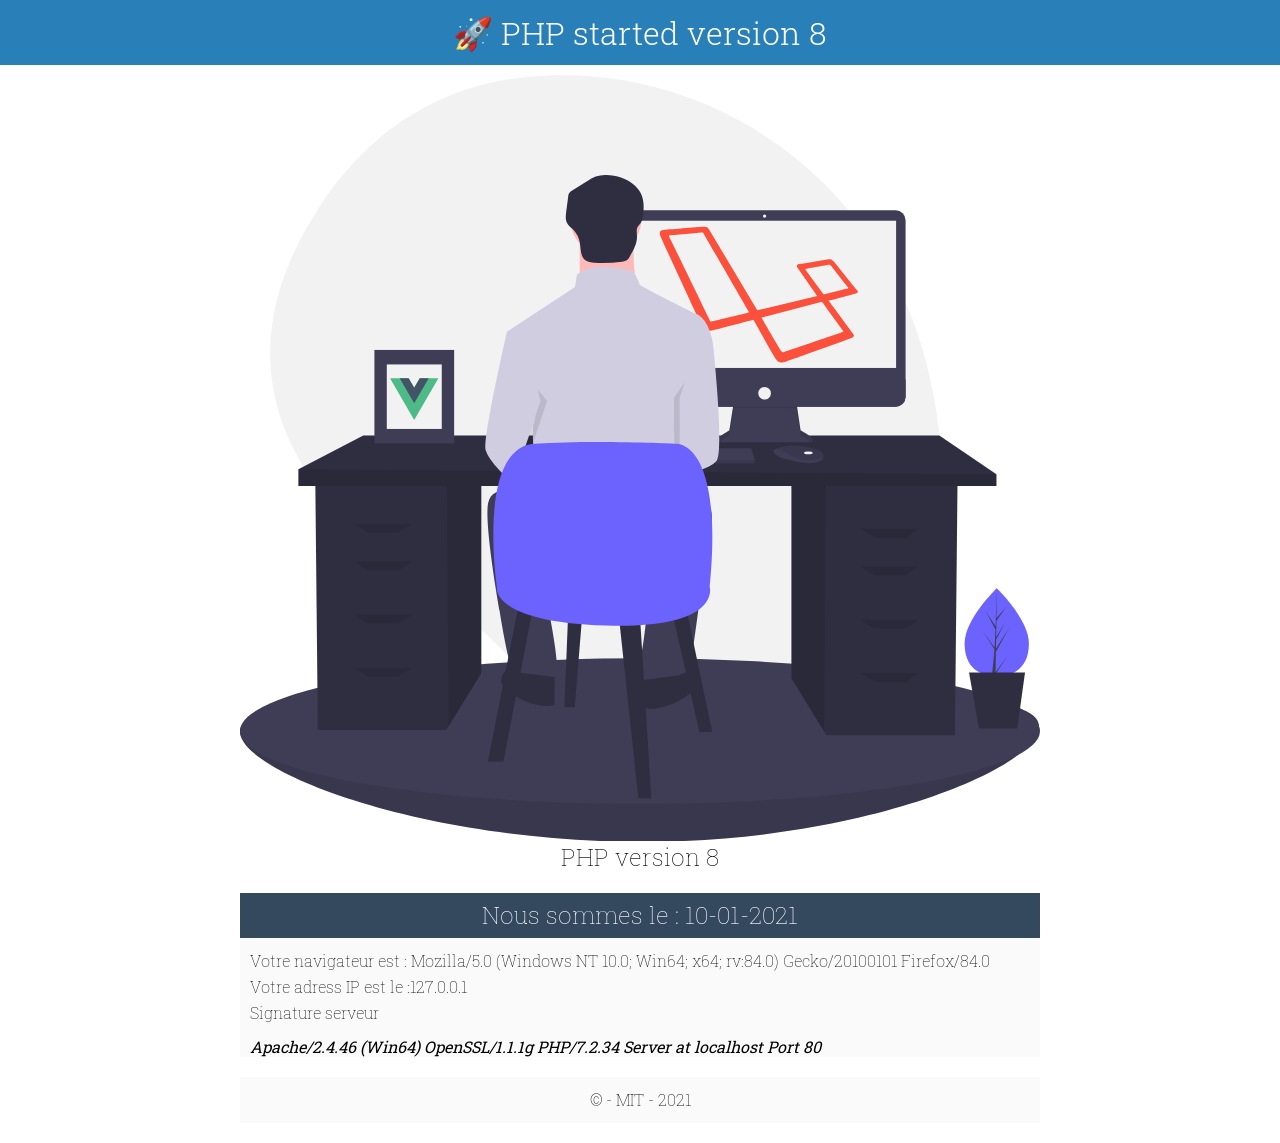
==== public/index.html @ 5269e04b "php version" ====
<!DOCTYPE html>
<html lang="en">
<head>
    <meta charset="UTF-8">
    <meta http-equiv="X-UA-Compatible" content="IE=edge">
    <meta name="viewport" content="width=device-width, initial-scale=1.0">
    <title>Started PHP</title>
	<link rel="apple-touch-icon" sizes="180x180" href="favicon/apple-touch-icon.png">
    <link rel="icon" type="image/png" sizes="32x32" href="favicon/favicon-32x32.png">
    <link rel="icon" type="image/png" sizes="16x16" href="favicon/favicon-16x16.png">
    <link rel="manifest" href="favicon/site.webmanifest">
    <link rel="stylesheet" href="./css/style.css">
</head>
<body>
	<!--cours https://hackmd.io/iNktz6XzRyu7gGmKvPpXfQ?view-->
	<header>
		<h1>
			🚀 
			PHP started version 8
		</h1>
	</header>
	<main>
        <figure>
            <img src="./asset/cover.svg" alt="cover php">
            <figcaption>
                <h2>
                    PHP version 8
                </h2>
            </figcaption>
        </figure>
		<section>
			<h2>Nous sommes le : 10-01-2021</h2>
			<p>
				Votre navigateur est : Mozilla/5.0 (Windows NT 10.0; Win64; x64; rv:84.0) Gecko/20100101 Firefox/84.0<br>
				Votre adress IP est le :127.0.0.1
				<br>Signature serveur
				
			</p>
			<address>Apache/2.4.46 (Win64) OpenSSL/1.1.1g PHP/7.2.34 Server at localhost Port 80</address>
		</section>
	</main>
	<!-- <pre>
	</pre> -->
	<footer>
		<p>&copy; - MIT - 2021</p>
	</footer>
	
</html>
---- public/css/style.css ----
@import url('https://fonts.googleapis.com/css2?family=Roboto+Slab:wght@100..900&display=swap');
html{
	font-size: 62.5%;
}
body{
	font: 1.6rem 'Roboto Slab',sans-serif; /* 16px 62.5% => 1.000*/
	margin: 0;
}
h1,h2,h3,h4,ul,ol,p{
	margin: 0;
	padding: 0;
	list-style: none;
	font-weight: 100;
}
img{
    display: inline-block;
    width: 100%;
    height: 100%;
    object-fit: cover;
    vertical-align: middle;
}
*{
	box-sizing: border-box;
}
/* theme css */
header{
    background: #2980b9;
 }
 header h1{
    text-align: center;
    line-height: 6.5rem;
    color: #fff;
    font-weight: 300;
 }
p,ul{
    max-width: 80rem;
    line-height: 2.6rem;
    margin: 2.0rem auto 0;
    background: #fafafa;
    border: solid 0.1rem #ccc;
    padding: 1.0rem;
}
ul li:nth-child(2n+1){
    background: #222;
    color: #fff;
    padding: 0.5rem;
}
main figure{
    max-width: 80rem;
    margin: 1rem auto;
}
figure h2{
    text-align: center;
}
section,footer{
    max-width: 80rem;
    margin: 2.0rem auto;
    background: #fafafa;
}
section > h2{
    text-align: center;
    background: #34495e;
    color: #fff;
    line-height: 4.5rem;
}
section > p {
    border: 0;
    padding: 1.0rem;
    margin: 0;

}
section address{
    padding: 0 1.0rem;
}
footer p{
    border: 0;
    text-align: center;
}
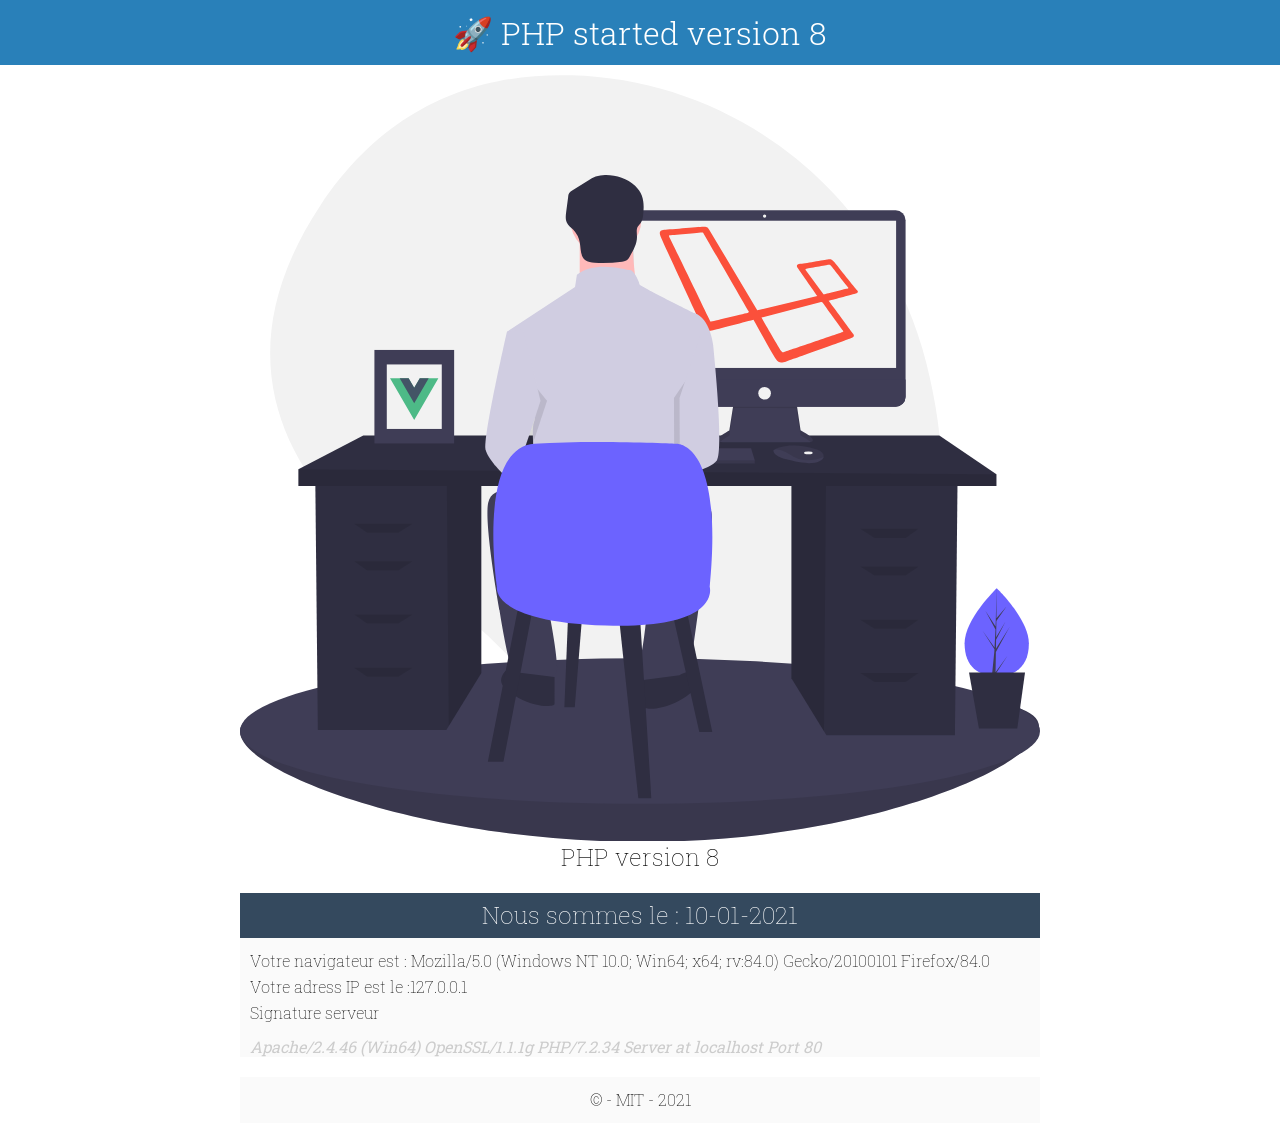
==== commit 6a91ae49: "directives model" ====
--- a/public/index.html
+++ b/public/index.html
@@ -26,6 +26,7 @@
                 <h2>
                     PHP version 8
                 </h2>
+				
             </figcaption>
         </figure>
 		<section>
--- a/public/css/style.css
+++ b/public/css/style.css
@@ -72,6 +72,9 @@
 section address{
     padding: 0 1.0rem;
 }
+address{
+    color: #ccc;
+}
 footer p{
     border: 0;
     text-align: center;
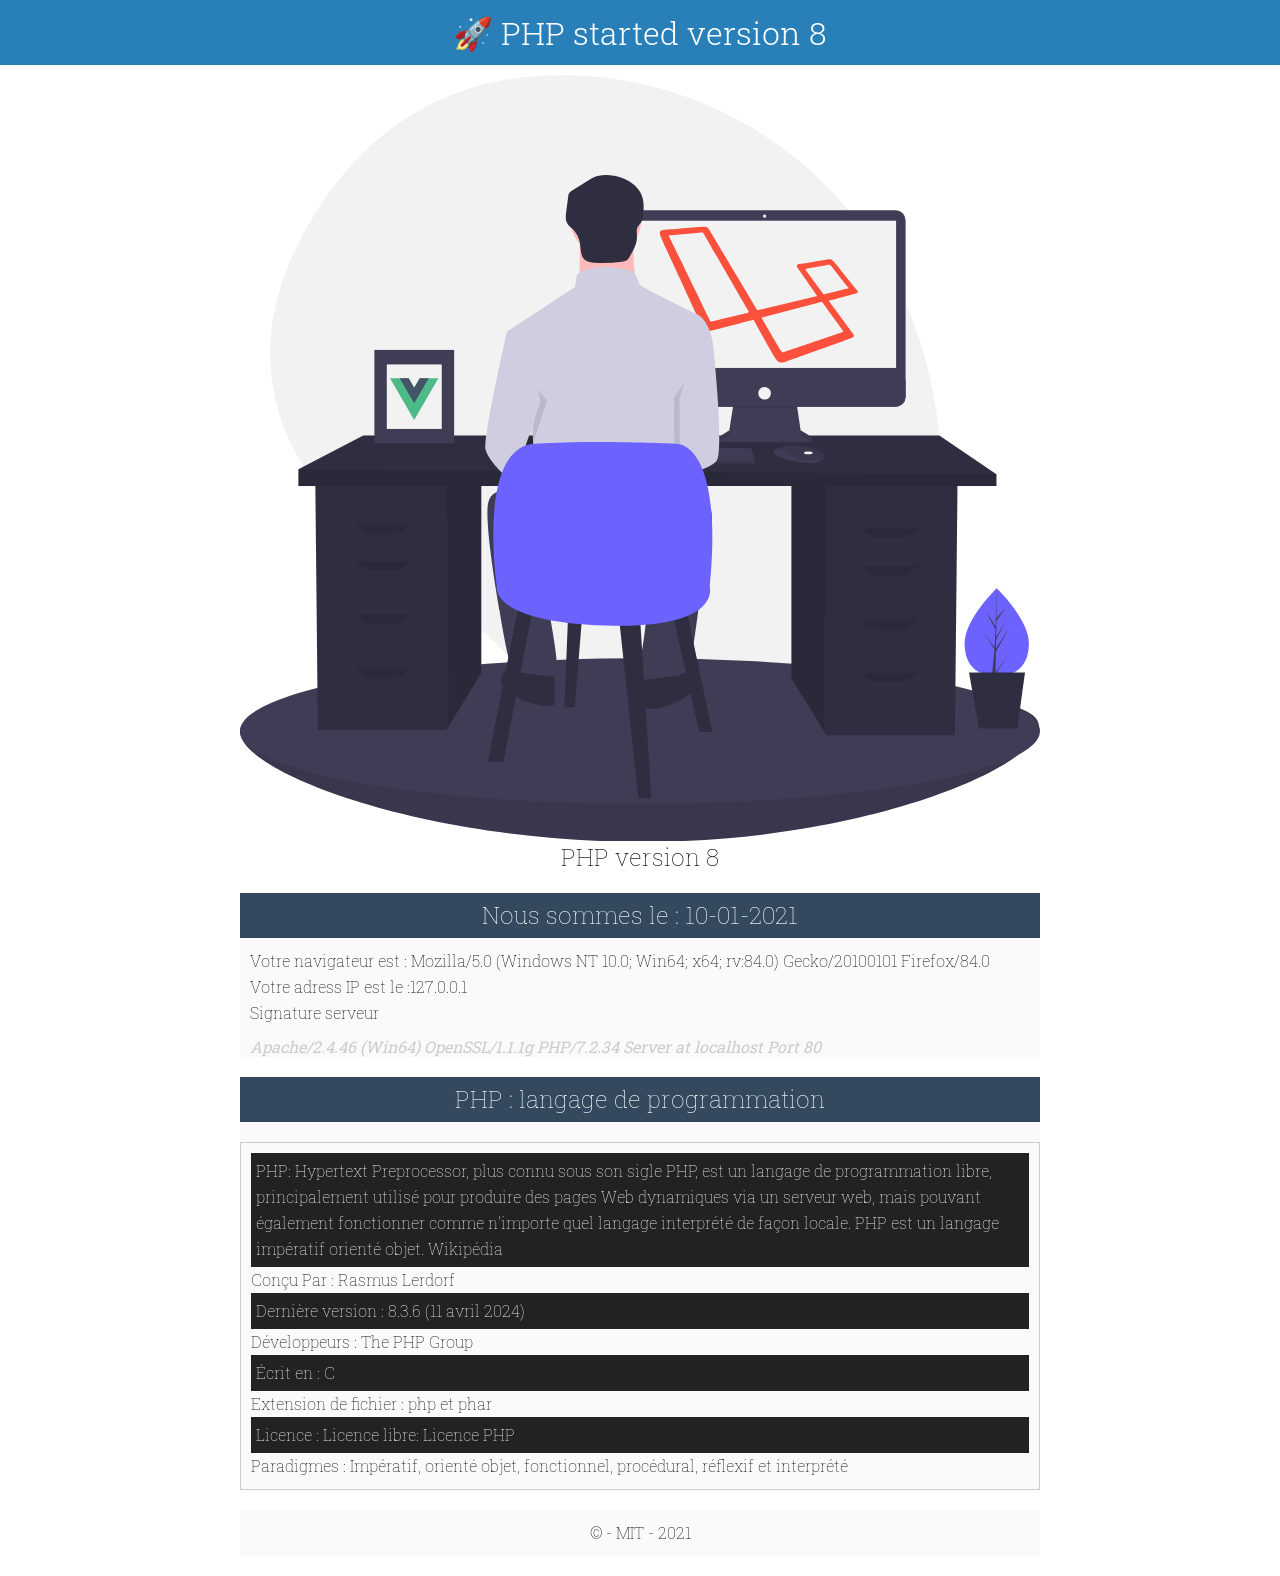
==== commit b580f7a9: "php update" ====
--- a/public/index.html
+++ b/public/index.html
@@ -39,6 +39,20 @@
 			</p>
 			<address>Apache/2.4.46 (Win64) OpenSSL/1.1.1g PHP/7.2.34 Server at localhost Port 80</address>
 		</section>
+		<section>
+			<h2>PHP : langage de programmation</h2>
+			<ul>
+				<li>PHP: Hypertext Preprocessor, plus connu sous son sigle PHP, est un langage de programmation libre, principalement utilisé pour produire des pages Web dynamiques via un serveur web, mais pouvant également fonctionner comme n'importe quel langage interprété de façon locale. PHP est un langage impératif orienté objet. Wikipédia</li>
+				<li>Conçu Par : Rasmus Lerdorf</li>
+				<li>Dernière version : 8.3.6 (11 avril 2024)</li>
+				<li>Développeurs : The PHP Group</li>
+				<li>Écrit en : C</li>
+				<li>Extension de fichier : php et phar</li>
+				<li>Licence : Licence libre: Licence PHP</li>
+				<li>Paradigmes : Impératif, orienté objet, fonctionnel, procédural, réflexif et interprété</li>
+			</ul>
+		</section>
+		
 	</main>
 	<!-- <pre>
 	</pre> -->
--- a/public/css/style.css
+++ b/public/css/style.css
@@ -21,6 +21,10 @@
 }
 *{
 	box-sizing: border-box;
+}
+a{
+    color: #ccc;
+    text-decoration: none;
 }
 /* theme css */
 header{
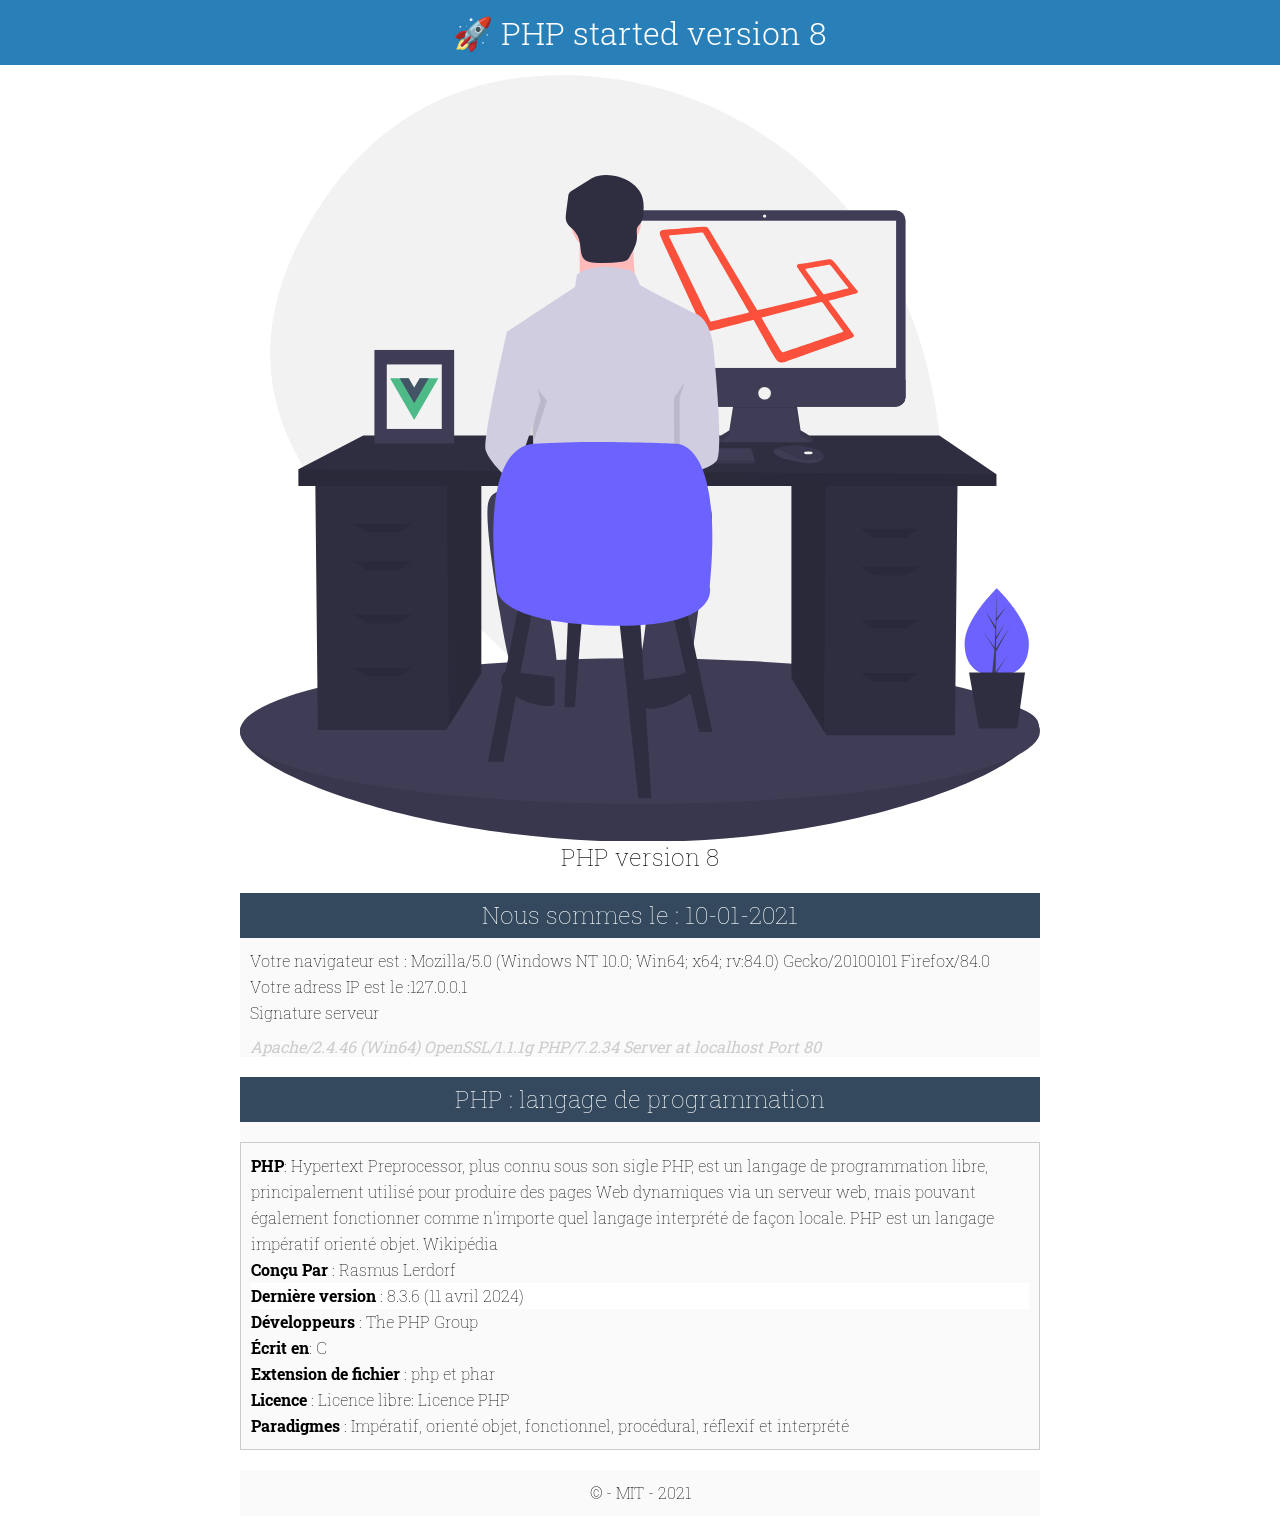
==== commit a2cd5a48: "readme" ====
--- a/public/index.html
+++ b/public/index.html
@@ -42,14 +42,14 @@
 		<section>
 			<h2>PHP : langage de programmation</h2>
 			<ul>
-				<li>PHP: Hypertext Preprocessor, plus connu sous son sigle PHP, est un langage de programmation libre, principalement utilisé pour produire des pages Web dynamiques via un serveur web, mais pouvant également fonctionner comme n'importe quel langage interprété de façon locale. PHP est un langage impératif orienté objet. Wikipédia</li>
-				<li>Conçu Par : Rasmus Lerdorf</li>
-				<li>Dernière version : 8.3.6 (11 avril 2024)</li>
-				<li>Développeurs : The PHP Group</li>
-				<li>Écrit en : C</li>
-				<li>Extension de fichier : php et phar</li>
-				<li>Licence : Licence libre: Licence PHP</li>
-				<li>Paradigmes : Impératif, orienté objet, fonctionnel, procédural, réflexif et interprété</li>
+				<li><strong>PHP</strong>: Hypertext Preprocessor, plus connu sous son sigle PHP, est un langage de programmation libre, principalement utilisé pour produire des pages Web dynamiques via un serveur web, mais pouvant également fonctionner comme n'importe quel langage interprété de façon locale. PHP est un langage impératif orienté objet. Wikipédia</li>
+				<li><strong>Conçu Par </strong>: Rasmus Lerdorf</li>
+				<li><strong>Dernière version</strong> : 8.3.6 (11 avril 2024)</li>
+				<li><strong>Développeurs</strong> : The PHP Group</li>
+				<li><strong>Écrit en</strong>: C</li>
+				<li><strong>Extension de fichier</strong> : php et phar</li>
+				<li><strong>Licence</strong> : Licence libre: Licence PHP</li>
+				<li><strong>Paradigmes</strong> : Impératif, orienté objet, fonctionnel, procédural, réflexif et interprété</li>
 			</ul>
 		</section>
 		
--- a/public/css/style.css
+++ b/public/css/style.css
@@ -26,6 +26,9 @@
     color: #ccc;
     text-decoration: none;
 }
+ul, ol, li{
+    list-style: none;
+}
 /* theme css */
 header{
     background: #2980b9;
@@ -44,10 +47,18 @@
     border: solid 0.1rem #ccc;
     padding: 1.0rem;
 }
-ul li:nth-child(2n+1){
+/* ul li:nth-child(2n+1){
     background: #222;
     color: #fff;
     padding: 0.5rem;
+} */
+ul li:nth-child(3){
+    background-color: #fff;
+    
+}
+ul li:nth-child(3) a{
+    color: #222;
+    font-weight: 200;
 }
 main figure{
     max-width: 80rem;
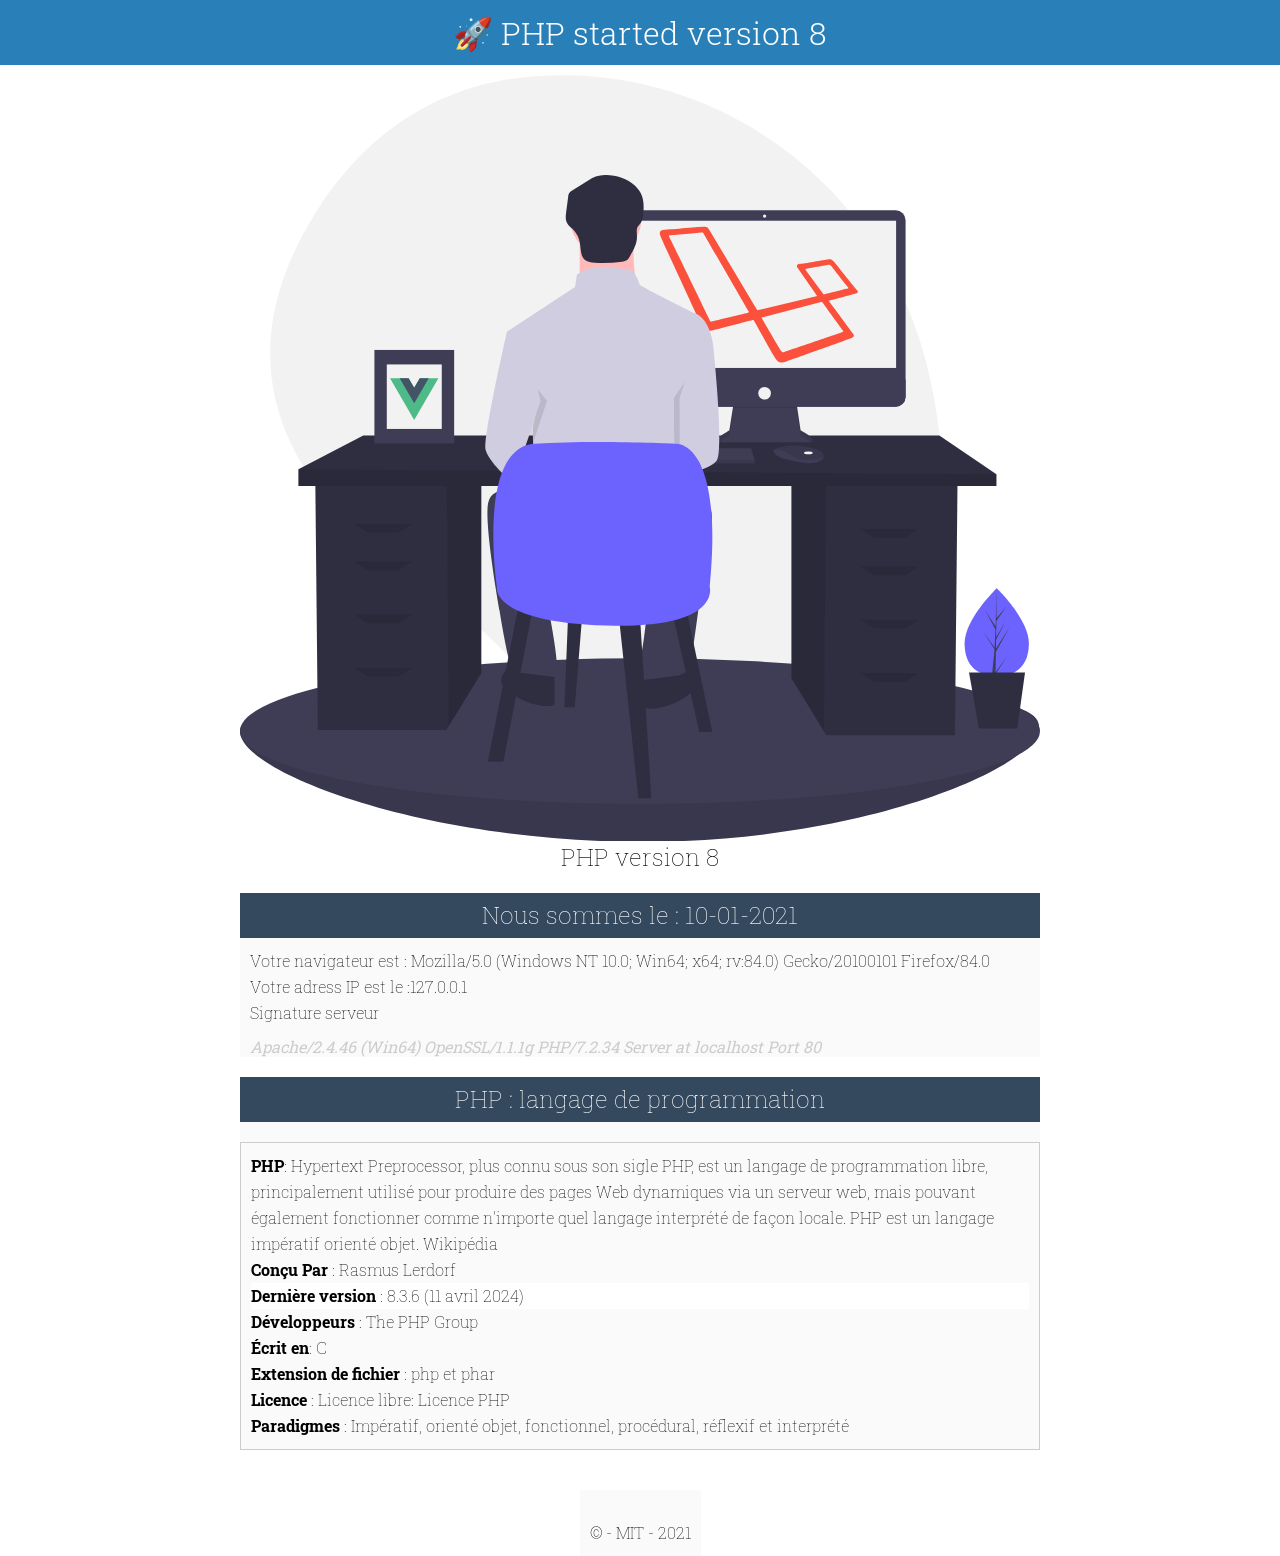
==== commit 93ffc352: "restart app" ====
--- a/public/index.html
+++ b/public/index.html
@@ -11,14 +11,18 @@
     <link rel="manifest" href="favicon/site.webmanifest">
     <link rel="stylesheet" href="./css/style.css">
 </head>
+<!-- section head -->
+
+
 <body>
-	<!--cours https://hackmd.io/iNktz6XzRyu7gGmKvPpXfQ?view-->
+	<!-- section head -->
 	<header>
 		<h1>
 			🚀 
 			PHP started version 8
 		</h1>
 	</header>
+	<!-- section body -->
 	<main>
         <figure>
             <img src="./asset/cover.svg" alt="cover php">
@@ -54,8 +58,9 @@
 		</section>
 		
 	</main>
-	<!-- <pre>
-	</pre> -->
+	<!-- end main -->
+
+	<!-- section footer -->
 	<footer>
 		<p>&copy; - MIT - 2021</p>
 	</footer>
--- a/public/css/style.css
+++ b/public/css/style.css
@@ -5,6 +5,9 @@
 body{
 	font: 1.6rem 'Roboto Slab',sans-serif; /* 16px 62.5% => 1.000*/
 	margin: 0;
+    display: grid;
+    grid-template-rows: auto fr auto;
+    height: 100svh;
 }
 h1,h2,h3,h4,ul,ol,p{
 	margin: 0;
